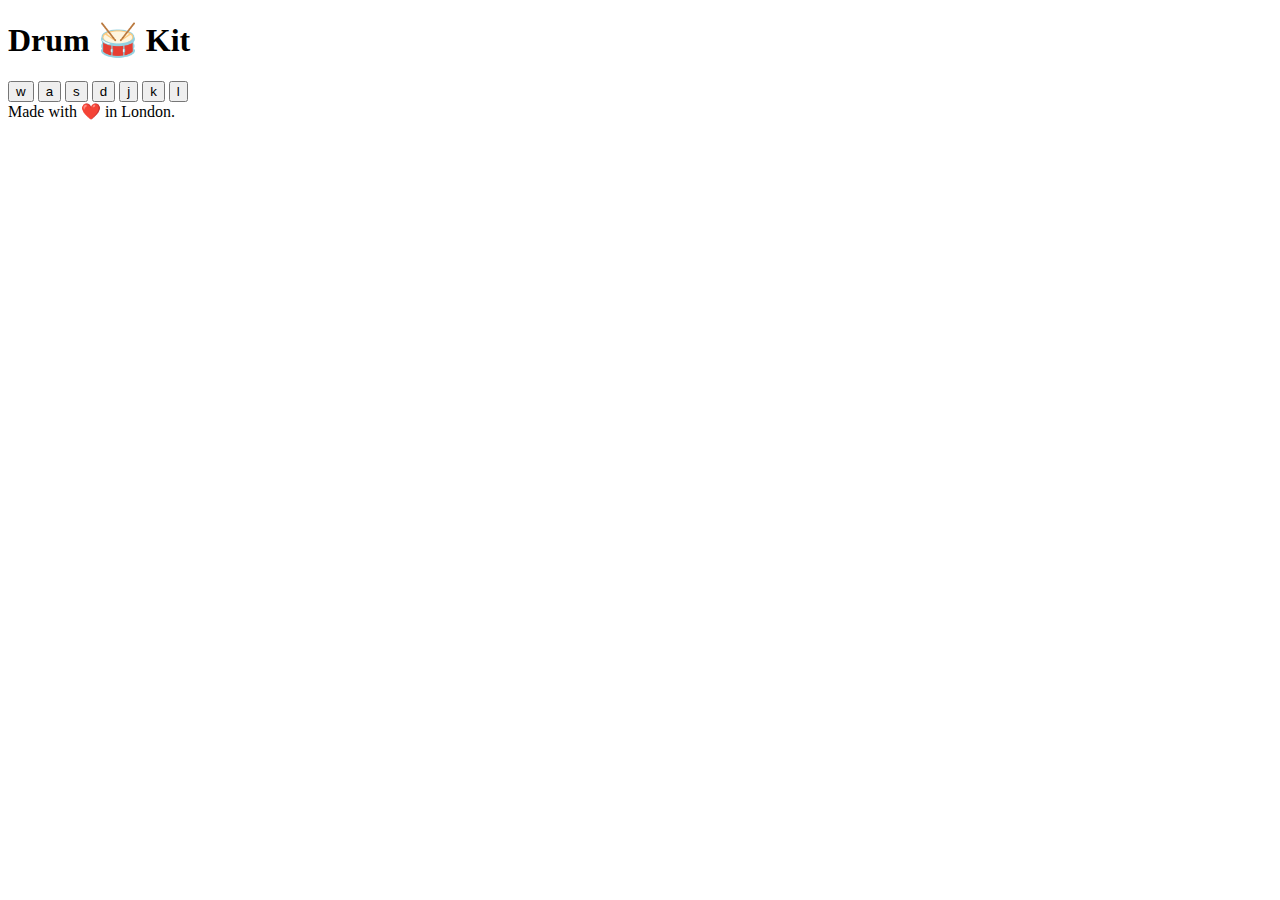
==== DrumKit/index.html @ c5dbca06 "Initial upload" ====
<!DOCTYPE html>
<html lang="en" dir="ltr">

<head>
  <meta charset="utf-8">
  <title>Drum Kit</title>
  <link rel="stylesheet" href="styles.css">
  <link href="https://fonts.googleapis.com/css?family=Arvo" rel="stylesheet">
</head>

<body>

  <h1 id="title">Drum 🥁 Kit</h1>
  <div class="set">
    <button class="w drum">w</button>
    <button class="a drum">a</button>
    <button class="s drum">s</button>
    <button class="d drum">d</button>
    <button class="j drum">j</button>
    <button class="k drum">k</button>
    <button class="l drum">l</button>
  </div>


  <footer>
    Made with ❤️ in London.
  </footer>
</body>

</html>
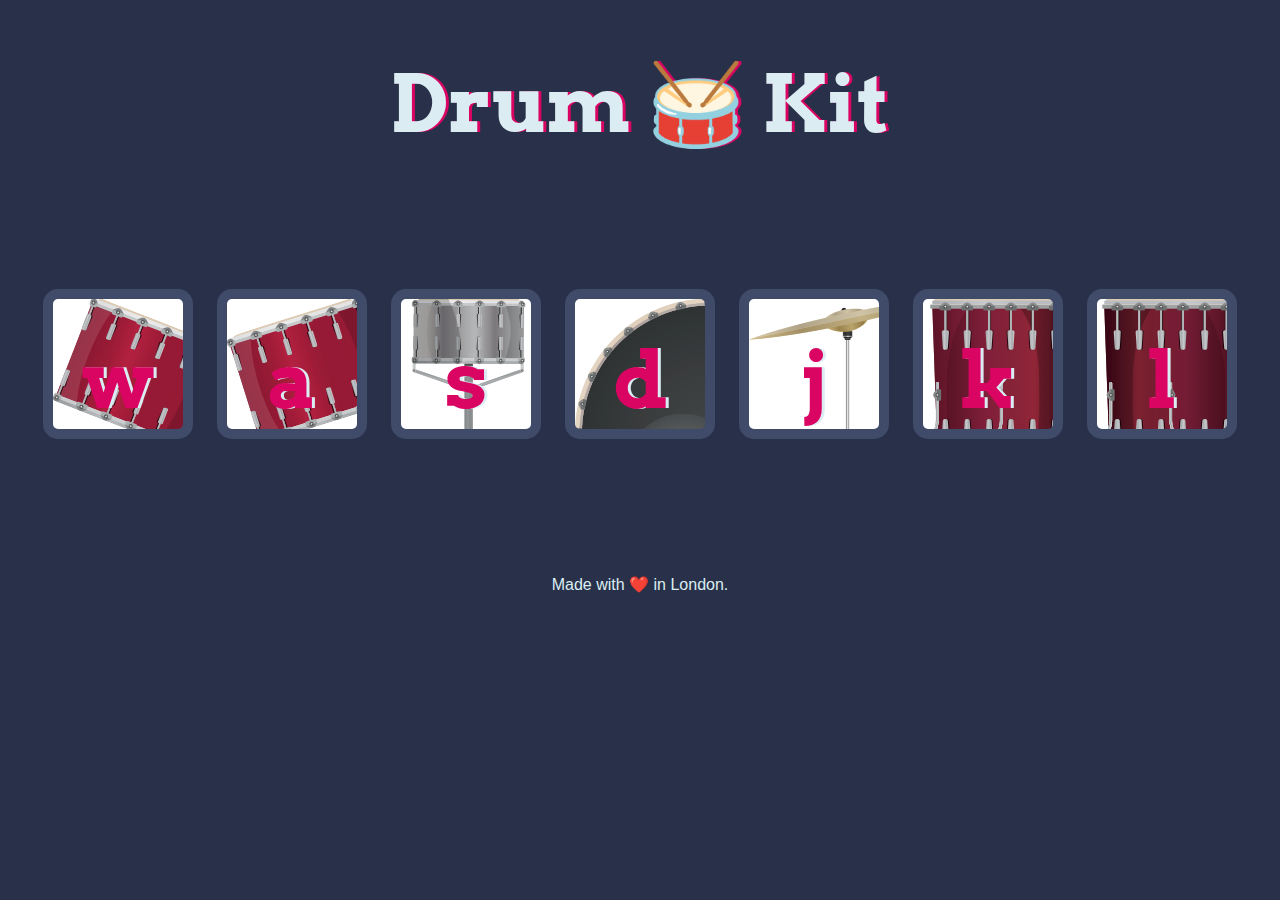
==== commit e8b5b25a: "Add files via upload" ====
--- a/DrumKit/index.html
+++ b/DrumKit/index.html
@@ -25,6 +25,8 @@
   <footer>
     Made with ❤️ in London.
   </footer>
+
+  <script src="index.js" charset="utf-8"></script>
 </body>
 
 </html>
--- a/DrumKit/styles.css
+++ b/DrumKit/styles.css
@@ -0,0 +1,81 @@
+body {
+  text-align: center;
+  background-color: #283149;
+}
+
+h1 {
+  font-size: 5rem;
+  color: #DBEDF3;
+  font-family: "Arvo", cursive;
+  text-shadow: 3px 0 #DA0463;
+
+}
+
+footer {
+  color: #DBEDF3;
+  font-family: sans-serif;
+}
+
+.w {
+  background-image: url("images/tom1.png");
+}
+
+.a {
+  background-image: url("images/tom2.png");
+}
+
+.s {
+  background-image: url("images/snare.png");
+}
+
+.d {
+  background-image: url("images/kick.png");
+}
+
+.j {
+  background-image: url("images/crash.png");
+}
+
+.k {
+  background-image: url("images/tom3.png");
+}
+
+.l {
+  background-image: url("images/tom4.png");
+}
+
+.set {
+  margin: 10% auto;
+}
+
+.game-over {
+  background-color: red;
+  opacity: 0.8;
+}
+
+.pressed {
+  box-shadow: 0 3px 4px 0 #DBEDF3;
+  opacity: 0.5;
+}
+
+.red {
+  color: red;
+}
+
+.drum {
+  outline: none;
+  border: 10px solid #404B69;
+  font-size: 5rem;
+  font-family: 'Arvo', cursive;
+  line-height: 2;
+  font-weight: 900;
+  color: #DA0463;
+  text-shadow: 3px 0 #DBEDF3;
+  border-radius: 15px;
+  display: inline-block;
+  width: 150px;
+  height: 150px;
+  text-align: center;
+  margin: 10px;
+  background-color: white;
+}
